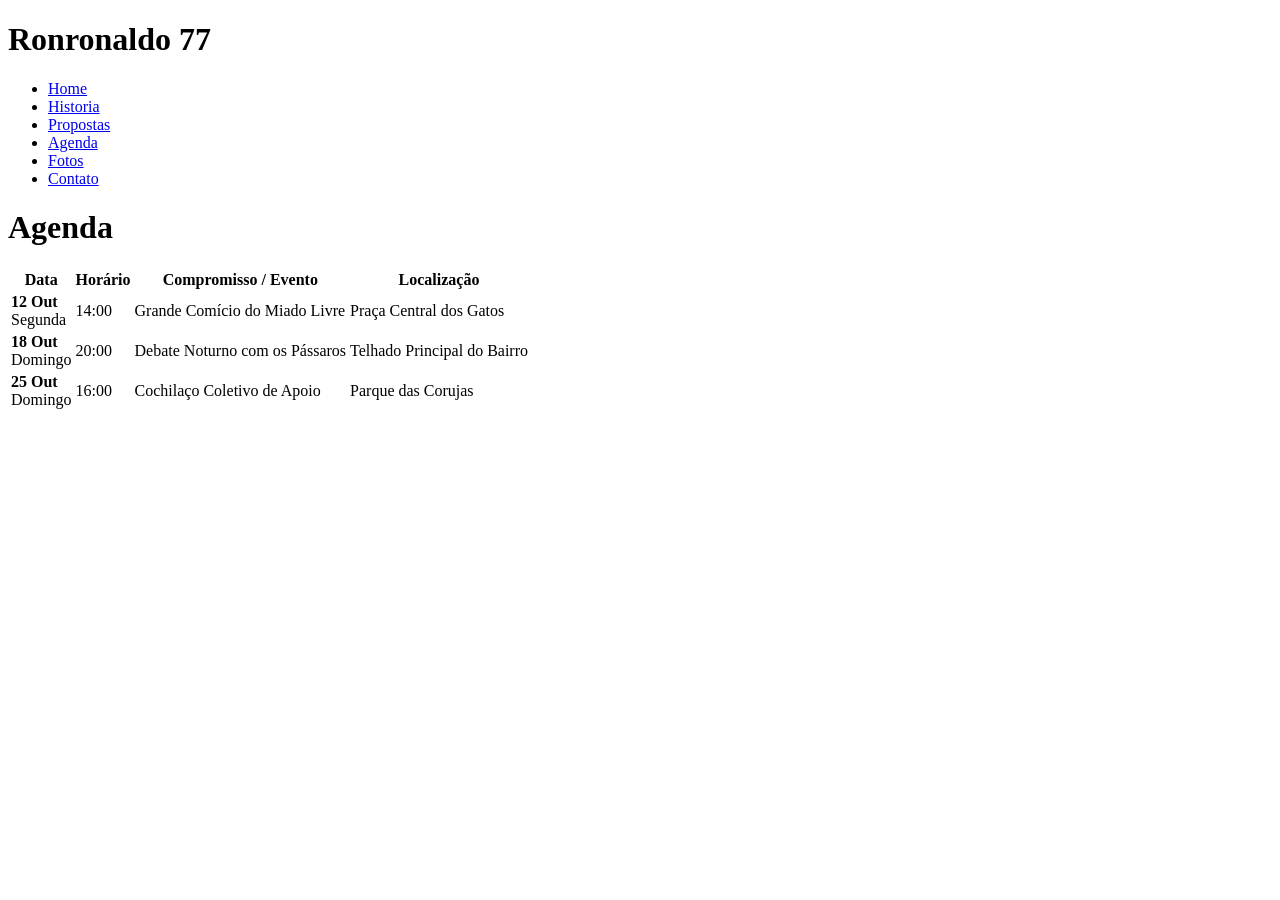
==== HTML/agenda.html @ 277dc14c "first commit" ====
<!DOCTYPE html>
<html lang="en">

<head>
    <meta charset="UTF-8">
    <meta name="viewport" content="width=device-width, initial-scale=1.0">
    <title>Ronronaldo 77</title>
    <link rel="stylesheet" href="">
</head>

<body>

    <header>
        <!-- Aqui é o menu -->
        <div class="logo">

            <h1>Ronronaldo 77</h1>

        </div>
        <nav>
            <ul>
                <li><a href="index.html">Home</a></li>
                <li><a href="historia.html">Historia</a></li>
                <li><a href="propostas.html">Propostas</a></li>
                <li><a href="agenda.html">Agenda</a></li>
                <li><a href="gallery.html">Fotos</a></li>
                <li><a href="contact.html">Contato</a></li>
            </ul>
        </nav>
    </header>

    <div class="">
        <!-- exemplo de como pode fcar a ficar a tabela -->
        
        <div class="">
            <h1>Agenda</h1>
            <table>
                <thead>
                    <tr>
                        <th>Data</th>
                        <th>Horário</th>
                        <th>Compromisso / Evento</th>
                        <th>Localização</th>
                    </tr>
                </thead>
                <tbody>
                    <tr>
                        <td class="data-celula"><strong>12 Out</strong><br>Segunda</td>
                        <td>14:00</td>
                        <td>Grande Comício do Miado Livre</td>
                        <td>Praça Central dos Gatos</td>
                    </tr>
                    <tr>
                        <td class="data-celula"><strong>18 Out</strong><br>Domingo</td>
                        <td>20:00</td>
                        <td>Debate Noturno com os Pássaros</td>
                        <td>Telhado Principal do Bairro</td>
                    </tr>
                    <tr>
                        <td class="data-celula"><strong>25 Out</strong><br>Domingo</td>
                        <td>16:00</td>
                        <td>Cochilaço Coletivo de Apoio</td>
                        <td>Parque das Corujas</td>
                    </tr>
                </tbody>
            </table>

        </div>

</body>

</html>
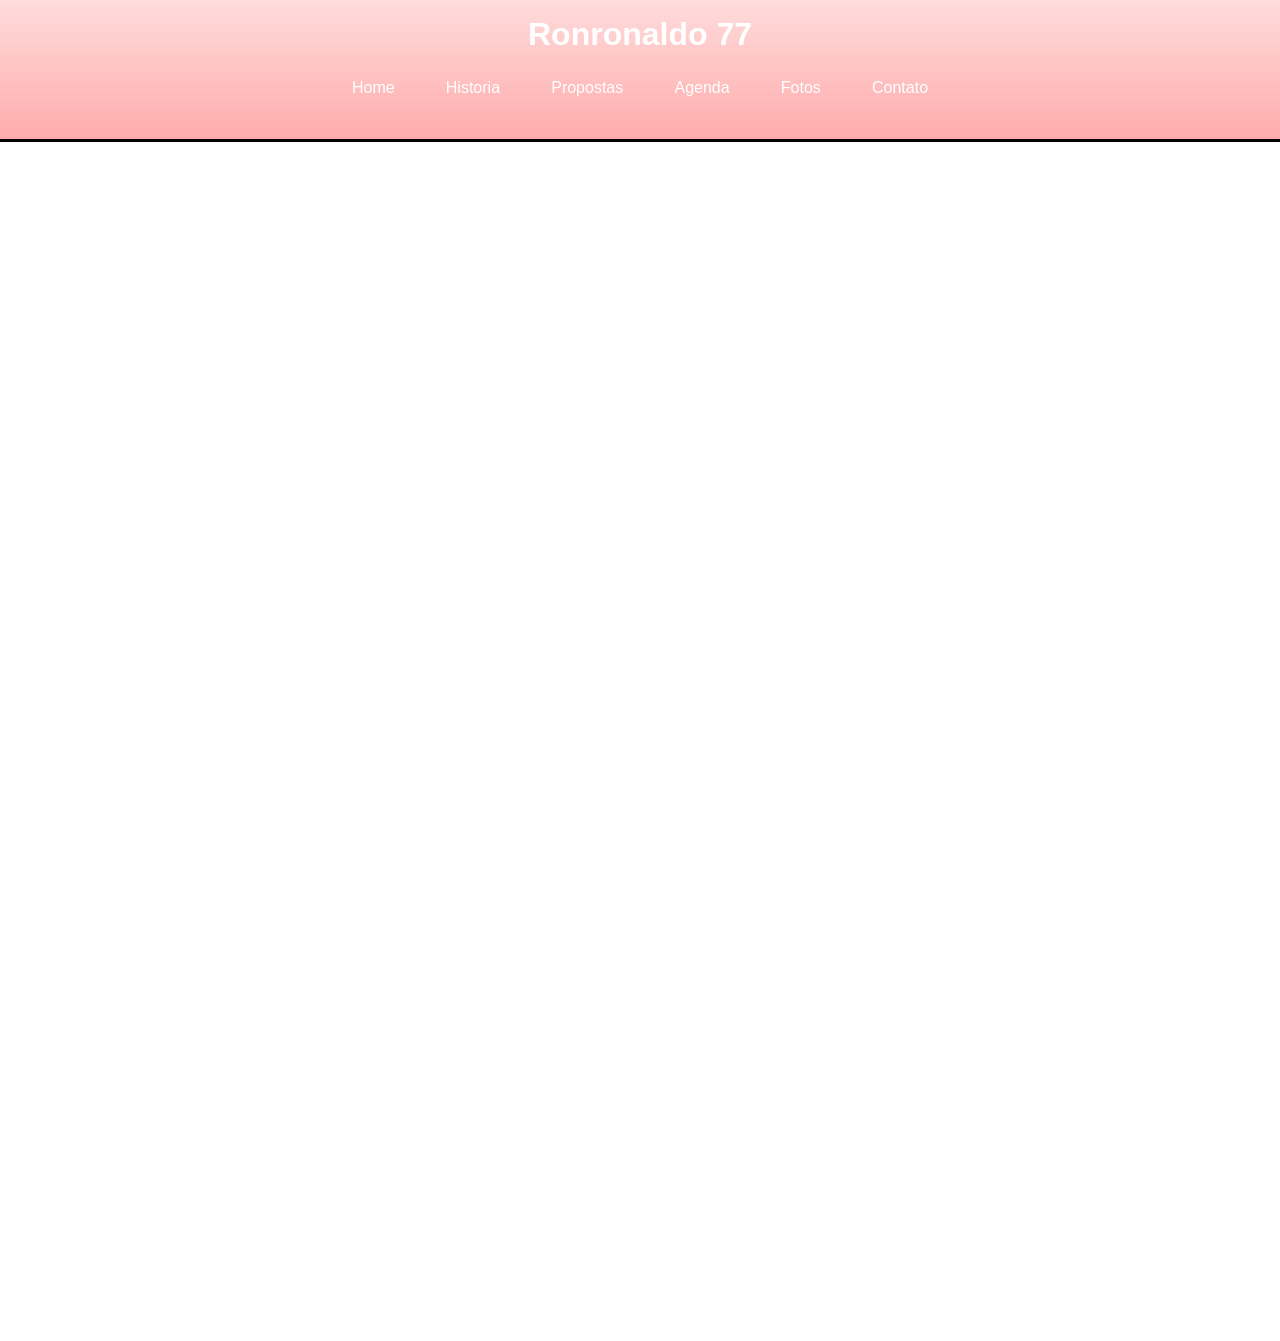
==== commit f3499c95: "Add files via upload" ====
--- a/HTML/agenda.html
+++ b/HTML/agenda.html
@@ -5,7 +5,8 @@
     <meta charset="UTF-8">
     <meta name="viewport" content="width=device-width, initial-scale=1.0">
     <title>Ronronaldo 77</title>
-    <link rel="stylesheet" href="">
+    <link rel="stylesheet" href="css/style.css">
+    <!-- tem que colocar a classe aqui nas div eu não coloquei nome em nenhuma classe, algumas possuem outras não então conferir-->
 </head>
 
 <body>
@@ -17,21 +18,25 @@
             <h1>Ronronaldo 77</h1>
 
         </div>
-        <nav>
-            <ul>
-                <li><a href="index.html">Home</a></li>
-                <li><a href="historia.html">Historia</a></li>
-                <li><a href="propostas.html">Propostas</a></li>
-                <li><a href="agenda.html">Agenda</a></li>
-                <li><a href="gallery.html">Fotos</a></li>
-                <li><a href="contact.html">Contato</a></li>
-            </ul>
-        </nav>
+        <div class="menu">
+
+            <nav>
+
+                <a href="index.html">Home</a>
+                <a href="historia.html">Historia</a>
+                <a href="propostas.html">Propostas</a>
+                <a href="agenda.html">Agenda</a>
+                <a href="album.html">Fotos</a>
+                <a href="contato.html">Contato</a>
+
+            </nav>
+
+        </div>
     </header>
 
     <div class="">
         <!-- exemplo de como pode fcar a ficar a tabela -->
-        
+
         <div class="">
             <h1>Agenda</h1>
             <table>
@@ -40,28 +45,160 @@
                         <th>Data</th>
                         <th>Horário</th>
                         <th>Compromisso / Evento</th>
-                        <th>Localização</th>
                     </tr>
                 </thead>
                 <tbody>
                     <tr>
-                        <td class="data-celula"><strong>12 Out</strong><br>Segunda</td>
-                        <td>14:00</td>
-                        <td>Grande Comício do Miado Livre</td>
-                        <td>Praça Central dos Gatos</td>
-                    </tr>
-                    <tr>
-                        <td class="data-celula"><strong>18 Out</strong><br>Domingo</td>
-                        <td>20:00</td>
-                        <td>Debate Noturno com os Pássaros</td>
-                        <td>Telhado Principal do Bairro</td>
-                    </tr>
-                    <tr>
-                        <td class="data-celula"><strong>25 Out</strong><br>Domingo</td>
-                        <td>16:00</td>
-                        <td>Cochilaço Coletivo de Apoio</td>
-                        <td>Parque das Corujas</td>
-                    </tr>
+                        <td class="data-celula"><strong>01 Out</strong><br>Sábado</td>
+                        <td>18:00</td>
+                        <td>Lançamento oficial da campanha na praça central.</td>
+                    </tr>
+                    <tr>
+                        <td class="data-celula"><strong>02 Out</strong><br>Domingo</td>
+                        <td>10:00</td>
+                        <td>Visita a escolas municipais.</td>
+                    </tr>
+                    <tr>
+                        <td class=""><strong>03 Out</strong><br>Segunda</td>
+                        <td>14:00</td>
+                        <td>Reunião com comerciantes locais.</td>
+                    </tr>
+                    <tr>
+                        <td class="data-celula"><strong>04 Out</strong><br>Terça</td>
+                        <td>20:00</td>
+                        <td>Caminhada pelo centro da cidade.</td>
+                    </tr>
+                    <tr>
+                        <td class="data-celula"><strong>05 Out</strong><br>Quarta</td>
+                        <td>16:00</td>
+                        <td>Encontro com lideranças comunitárias.</td>
+                    </tr>
+                    <tr>
+                        <td class="data-celula"><strong>06 Out</strong><br>Quinta</td>
+                        <td>19:00</td>
+                        <td>Participação em evento esportivo.</td>
+                    </tr>
+                    <tr>
+                        <td class="data-celula"><strong>07 Out</strong><br>Sexta</td>
+                        <td>15:00</td>
+                        <td>Live para responder perguntas da população.</td>
+                    </tr>
+                    <tr>
+                        <td class="data-celula"><strong>08 Out</strong><br>Sábado</td>
+                        <td>17:00</td>
+                        <td>Visita ao hospital municipal.</td>
+                    </tr>
+                    <tr>
+                        <td class="data-celula"><strong>09 Out</strong><br>Domingo</td>
+                        <td>18:00</td>
+                        <td>Reunião sobre melhorias no transporte público.</td>
+                    </tr>
+                    <tr>
+                        <td class="data-celula"><strong>10 Out</strong><br>Segunda</td>
+                        <td>10:00</td>
+                        <td>Entrevista para rádio local.</td>
+                    </tr>
+                    <tr>
+                        <td class="data-celula"><strong>11 Out</strong><br>Terça</td>
+                        <td>14:00</td>
+                        <td>Visita a bairros periféricos.</td>
+                    </tr>
+                    <tr>
+                        <td class="data-celula"><strong>12 Out</strong><br>Quarta</td>
+                        <td>20:00</td>
+                        <td>Debate com jovens estudantes.</td>
+                    </tr>
+                    <tr>
+                        <td class="data-celula"><strong>13 Out</strong><br>Quinta</td>
+                        <td>16:00</td>
+                        <td>Mutirão de limpeza em praça pública.</td>
+                    </tr>
+                    <tr>
+                        <td class="data-celula"><strong>14 Out</strong><br>Sexta</td>
+                        <td>19:00</td>
+                        <td>Encontro com agricultores da região.</td>
+                    </tr>
+                    <tr>
+                        <td class="data-celula"><strong>15 Out</strong><br>Sábado</td>
+                        <td>15:00</td>
+                        <td>Apresentação de propostas para a educação.</td>
+                    </tr>
+                    <tr>
+                        <td class="data-celula"><strong>16 Out</strong><br>Domingo</td>
+                        <td>17:00</td>
+                        <td>Caminhada em feira livre.</td>
+                    </tr>
+                    <tr>
+                        <td class="data-celula"><strong>17 Out</strong><br>Segunda</td>
+                        <td>18:00</td>
+                        <td>Reunião com profissionais da saúde.</td>
+                    </tr>
+                    <tr>
+                        <td class="data-celula"><strong>18 Out</strong><br>Terça</td>
+                        <td>10:00</td>
+                        <td>Visita a projetos sociais.</td>
+                    </tr>
+                    <tr>
+                        <td class="data-celula"><strong>19 Out</strong><br>Quarta</td>
+                        <td>14:00</td>
+                        <td>Entrevista para jornal local.</td>
+                    </tr>
+                    <tr>
+                        <td class="data-celula"><strong>20 Out</strong><br>Quinta</td>
+                        <td>20:00</td>
+                        <td>Debate sobre segurança pública.</td>
+                    </tr>
+                    <tr>
+                        <td class="data-celula"><strong>21 Out</strong><br>Sexta</td>
+                        <td>16:00</td>
+                        <td>Encontro com associações de moradores.</td>
+                    </tr>
+                    <tr>
+                        <td class="data-celula"><strong>22 Out</strong><br>Sábado</td>
+                        <td>19:00</td>
+                        <td>Visita a empresas locais.</td>
+                    </tr>
+                    <tr>
+                        <td class="data-celula"><strong>23 Out</strong><br>Domingo</td>
+                        <td>15:00</td>
+                        <td>Apresentação de propostas ambientais.</td>
+                    </tr>
+                    <tr>
+                        <td class="data-celula"><strong>24 Out</strong><br>Segunda</td>
+                        <td>17:00</td>
+                        <td>Participação em evento cultural.</td>
+                    </tr>
+                    <tr>
+                        <td class="data-celula"><strong>25 Out</strong><br>Terça</td>
+                        <td>18:00</td>
+                        <td>Reunião com professores.</td>
+                    </tr>
+                    <tr>
+                        <td class="data-celula"><strong>26 Out</strong><br>Quarta</td>
+                        <td>10:00</td>
+                        <td>Caminhada em bairros residenciais.</td>
+                    </tr>
+                    <tr>
+                        <td class="data-celula"><strong>27 Out</strong><br>Quinta</td>
+                        <td>14:00</td>
+                        <td>Debate público com moradores.</td>
+                    </tr>
+                    <tr>
+                        <td class="data-celula"><strong>28 Out</strong><br>Sexta</td>
+                        <td>20:00</td>
+                        <td>Live sobre prestação de contas da campanha.</td>
+                    </tr>
+                    <tr>
+                        <td class="data-celula"><strong>29 Out</strong><br>Sábado</td>
+                        <td>16:00</td>
+                        <td>Grande carreata pela cidade.</td>
+                    </tr>
+                    <tr>
+                        <td class="data-celula"><strong>30 Out</strong><br>Domingo</td>
+                        <td>19:00</td>
+                        <td>Comício de encerramento da campanha.</td>
+                    </tr>
+
                 </tbody>
             </table>
 
--- a/HTML/css/style.css
+++ b/HTML/css/style.css
@@ -0,0 +1,108 @@
+* {
+    margin: 0;
+    padding: 0;
+    box-sizing: border-box;
+}
+
+body {
+    font-family: Arial, sans-serif;
+    background-image: url("https://images.unsplash.com/photo-1710162734220-d543f0dff259?q=80&w=1032&auto=format&fit=crop&ixlib=rb-4.1.0&ixid=M3wxMjA3fDB8MHxwaG90by1wYWdlfHx8fGVufDB8fHx8fA%3D%3D");
+    background-size: cover;
+    color: white;
+}
+
+header {
+    background: linear-gradient(to bottom, #ffd1d1c2, rgba(255, 106, 106, 0.562));
+    color: white;
+    padding: 1rem;
+    text-align: center;
+    border-bottom: 3px solid black;
+}
+
+nav {
+    height: 60%;
+    width: 100%;
+    padding: 1rem;
+    display: flex;
+    flex-direction: row;
+    flex-wrap: wrap;
+    justify-content: center;
+}
+
+nav a {
+    color: white;
+
+    text-decoration: none;
+    margin: 10px 2vw;
+}
+
+.balao {
+    background: linear-gradient(to bottom, #ff7d7dc2, rgba(155, 0, 0, 0.562));
+    border: 2px solid rgb(0, 0, 0);
+    width: 60%;
+    height: auto;
+    min-height: 200px;
+    margin: 5vh auto;
+    border-radius: 10px;
+}
+
+.balao h1 {
+    text-align: center;
+    font-size: 30px;
+    margin: 10px 0;
+    text-decoration: none;
+
+}
+
+.balao-metade {
+    background: linear-gradient(to bottom, #ffd1d1c2, rgba(255, 106, 106, 0.562));
+    border: 2px solid rgb(0, 0, 0);
+    width: 35%;
+    min-width: 500px;
+    min-height: 300px;
+    margin-bottom: 5vh;
+    margin: 10px 0;
+    border-radius: 10px;
+    padding: 10px;
+}
+
+.imagem {
+    width: 50%;
+    height: auto;
+    border: 2px solid rgb(0, 0, 0);
+    border-radius: 5px;
+}
+
+.imagem-pequena {
+    width: 30%;
+    border: 2px solid rgb(0, 0, 0);
+    border-radius: 5px;
+}
+
+#home {
+    display: flex;
+    flex-direction: row;
+    flex-wrap: wrap;
+    justify-content: center;
+}
+
+.caixa-flex {
+    display: flex;
+    flex-direction: row-reverse;
+    align-items: center;
+    justify-content: center;
+    gap: 10px;
+}
+
+.grid-coluna {
+    display: flex;
+    flex-direction: column;
+    align-items: center;
+    gap: 10px;
+}
+
+.grid-linha {
+    display: flex;
+    flex-direction: row;
+    gap: 10px;
+}
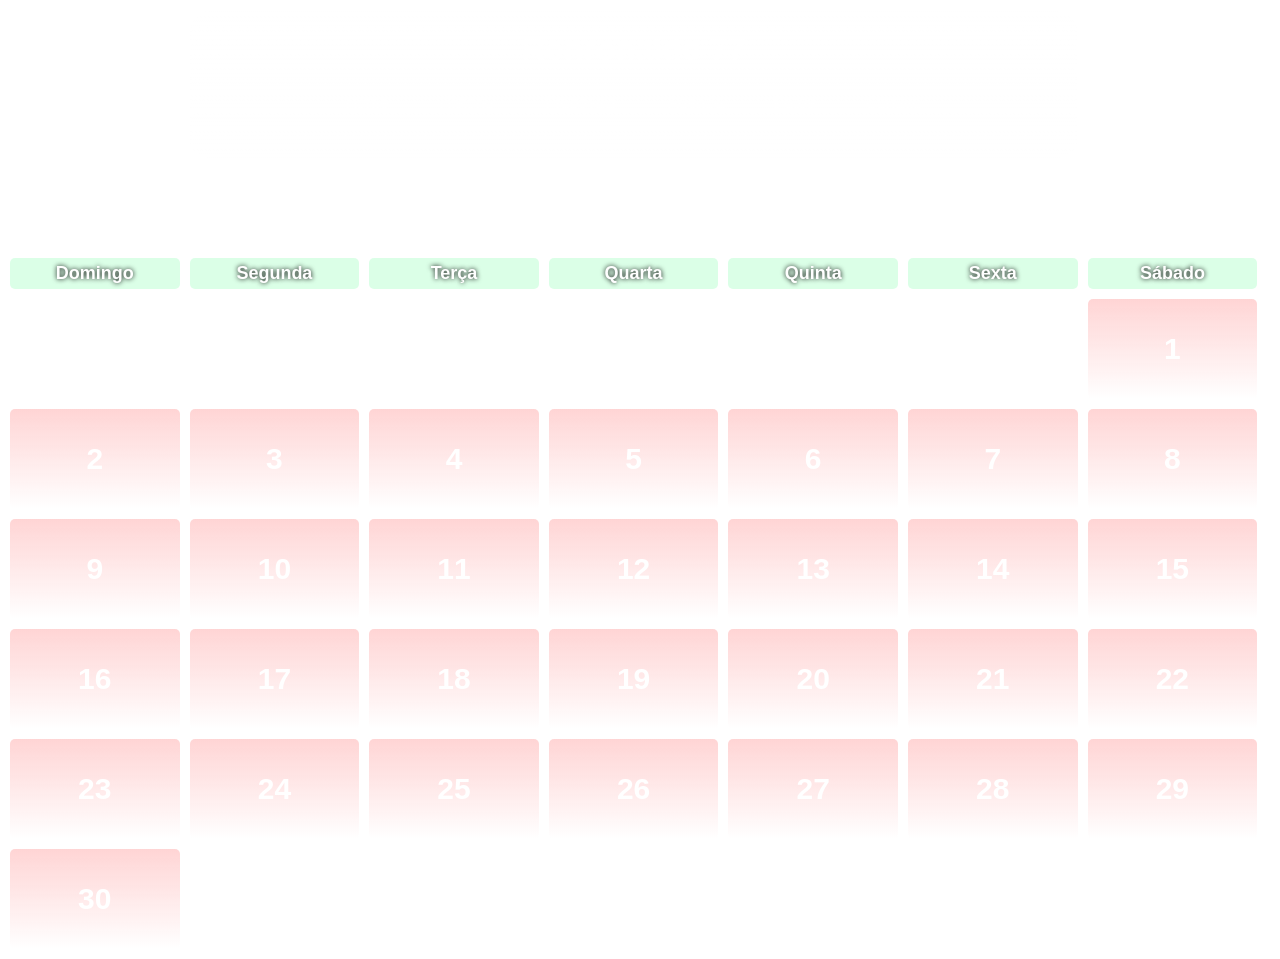
==== commit 99c82569: "Add files via upload" ====
--- a/HTML/agenda.html
+++ b/HTML/agenda.html
@@ -5,7 +5,83 @@
     <meta charset="UTF-8">
     <meta name="viewport" content="width=device-width, initial-scale=1.0">
     <title>Ronronaldo 77</title>
-    <link rel="stylesheet" href="css/style.css">
+    <link rel="stylesheet" href="style.css">
+    <style>
+        .agenda-calendario {
+            display: grid;
+            grid-template-columns: repeat(7, 1fr);
+            gap: 10px;
+            background-color: rgba(255, 255, 255, 0.027);
+            backdrop-filter: blur(10px);
+            padding: 10px;
+            border-radius: 10px;
+            margin: 10vh 0;
+        }
+
+        .grid-linha {
+            display: contents;
+        }
+
+        .dia-semana {
+            font-weight: bold;
+            font-size: 18px;
+            text-shadow: 0 0 5px rgb(0, 0, 0);
+            text-align: center;
+            padding: 5px;
+            background-color: rgba(162, 255, 193, 0.384);
+            border-radius: 5px;
+        }
+
+        .dia {
+            background: linear-gradient(to bottom, rgba(255, 163, 163, 0.459) , rgba(255, 255, 255, 0.11) );
+            backdrop-filter: blur(10px);
+            border-radius: 5px;
+            padding: 5px;
+            min-height: 100px;
+            display: flex;
+            align-items: center;
+            justify-content: center;
+            font-size: 30px;
+        }
+
+        .dia.vazio {
+            visibility: hidden;
+        }
+
+        .numero-dia {
+            font-weight: bold;
+        }
+
+        .dia:hover > .detalhes {
+            width: 100%;
+            height: 80%;
+            font-size: 15px;
+            opacity: 1;
+            background: radial-gradient(circle, rgb(255, 152, 152)50%, rgba(255, 255, 255, 0));
+            transition: all 1s;
+        }
+        .detalhes {
+            width: 5%;
+            height: 8%;
+            background: rgb(255, 152, 152);
+            font-size: 1px;
+            text-align: center;
+            padding: 5px;
+            border-radius: 5px;
+            position: absolute;
+            opacity: 0;
+            transition: all 1s;
+            display: flex;
+            flex-direction: column;
+            align-items: center;
+            justify-content: center;
+            gap: 10px;
+        }
+
+        .detalhes p {
+            text-shadow: 0 0 5px rgb(0, 0, 0);
+        }
+    </style>
     <!-- tem que colocar a classe aqui nas div eu não coloquei nome em nenhuma classe, algumas possuem outras não então conferir-->
 </head>
 
@@ -34,175 +110,296 @@
         </div>
     </header>
 
-    <div class="">
-        <!-- exemplo de como pode fcar a ficar a tabela -->
-
-        <div class="">
-            <h1>Agenda</h1>
-            <table>
-                <thead>
-                    <tr>
-                        <th>Data</th>
-                        <th>Horário</th>
-                        <th>Compromisso / Evento</th>
-                    </tr>
-                </thead>
-                <tbody>
-                    <tr>
-                        <td class="data-celula"><strong>01 Out</strong><br>Sábado</td>
-                        <td>18:00</td>
-                        <td>Lançamento oficial da campanha na praça central.</td>
-                    </tr>
-                    <tr>
-                        <td class="data-celula"><strong>02 Out</strong><br>Domingo</td>
-                        <td>10:00</td>
-                        <td>Visita a escolas municipais.</td>
-                    </tr>
-                    <tr>
-                        <td class=""><strong>03 Out</strong><br>Segunda</td>
-                        <td>14:00</td>
-                        <td>Reunião com comerciantes locais.</td>
-                    </tr>
-                    <tr>
-                        <td class="data-celula"><strong>04 Out</strong><br>Terça</td>
-                        <td>20:00</td>
-                        <td>Caminhada pelo centro da cidade.</td>
-                    </tr>
-                    <tr>
-                        <td class="data-celula"><strong>05 Out</strong><br>Quarta</td>
-                        <td>16:00</td>
-                        <td>Encontro com lideranças comunitárias.</td>
-                    </tr>
-                    <tr>
-                        <td class="data-celula"><strong>06 Out</strong><br>Quinta</td>
-                        <td>19:00</td>
-                        <td>Participação em evento esportivo.</td>
-                    </tr>
-                    <tr>
-                        <td class="data-celula"><strong>07 Out</strong><br>Sexta</td>
-                        <td>15:00</td>
-                        <td>Live para responder perguntas da população.</td>
-                    </tr>
-                    <tr>
-                        <td class="data-celula"><strong>08 Out</strong><br>Sábado</td>
-                        <td>17:00</td>
-                        <td>Visita ao hospital municipal.</td>
-                    </tr>
-                    <tr>
-                        <td class="data-celula"><strong>09 Out</strong><br>Domingo</td>
-                        <td>18:00</td>
-                        <td>Reunião sobre melhorias no transporte público.</td>
-                    </tr>
-                    <tr>
-                        <td class="data-celula"><strong>10 Out</strong><br>Segunda</td>
-                        <td>10:00</td>
-                        <td>Entrevista para rádio local.</td>
-                    </tr>
-                    <tr>
-                        <td class="data-celula"><strong>11 Out</strong><br>Terça</td>
-                        <td>14:00</td>
-                        <td>Visita a bairros periféricos.</td>
-                    </tr>
-                    <tr>
-                        <td class="data-celula"><strong>12 Out</strong><br>Quarta</td>
-                        <td>20:00</td>
-                        <td>Debate com jovens estudantes.</td>
-                    </tr>
-                    <tr>
-                        <td class="data-celula"><strong>13 Out</strong><br>Quinta</td>
-                        <td>16:00</td>
-                        <td>Mutirão de limpeza em praça pública.</td>
-                    </tr>
-                    <tr>
-                        <td class="data-celula"><strong>14 Out</strong><br>Sexta</td>
-                        <td>19:00</td>
-                        <td>Encontro com agricultores da região.</td>
-                    </tr>
-                    <tr>
-                        <td class="data-celula"><strong>15 Out</strong><br>Sábado</td>
-                        <td>15:00</td>
-                        <td>Apresentação de propostas para a educação.</td>
-                    </tr>
-                    <tr>
-                        <td class="data-celula"><strong>16 Out</strong><br>Domingo</td>
-                        <td>17:00</td>
-                        <td>Caminhada em feira livre.</td>
-                    </tr>
-                    <tr>
-                        <td class="data-celula"><strong>17 Out</strong><br>Segunda</td>
-                        <td>18:00</td>
-                        <td>Reunião com profissionais da saúde.</td>
-                    </tr>
-                    <tr>
-                        <td class="data-celula"><strong>18 Out</strong><br>Terça</td>
-                        <td>10:00</td>
-                        <td>Visita a projetos sociais.</td>
-                    </tr>
-                    <tr>
-                        <td class="data-celula"><strong>19 Out</strong><br>Quarta</td>
-                        <td>14:00</td>
-                        <td>Entrevista para jornal local.</td>
-                    </tr>
-                    <tr>
-                        <td class="data-celula"><strong>20 Out</strong><br>Quinta</td>
-                        <td>20:00</td>
-                        <td>Debate sobre segurança pública.</td>
-                    </tr>
-                    <tr>
-                        <td class="data-celula"><strong>21 Out</strong><br>Sexta</td>
-                        <td>16:00</td>
-                        <td>Encontro com associações de moradores.</td>
-                    </tr>
-                    <tr>
-                        <td class="data-celula"><strong>22 Out</strong><br>Sábado</td>
-                        <td>19:00</td>
-                        <td>Visita a empresas locais.</td>
-                    </tr>
-                    <tr>
-                        <td class="data-celula"><strong>23 Out</strong><br>Domingo</td>
-                        <td>15:00</td>
-                        <td>Apresentação de propostas ambientais.</td>
-                    </tr>
-                    <tr>
-                        <td class="data-celula"><strong>24 Out</strong><br>Segunda</td>
-                        <td>17:00</td>
-                        <td>Participação em evento cultural.</td>
-                    </tr>
-                    <tr>
-                        <td class="data-celula"><strong>25 Out</strong><br>Terça</td>
-                        <td>18:00</td>
-                        <td>Reunião com professores.</td>
-                    </tr>
-                    <tr>
-                        <td class="data-celula"><strong>26 Out</strong><br>Quarta</td>
-                        <td>10:00</td>
-                        <td>Caminhada em bairros residenciais.</td>
-                    </tr>
-                    <tr>
-                        <td class="data-celula"><strong>27 Out</strong><br>Quinta</td>
-                        <td>14:00</td>
-                        <td>Debate público com moradores.</td>
-                    </tr>
-                    <tr>
-                        <td class="data-celula"><strong>28 Out</strong><br>Sexta</td>
-                        <td>20:00</td>
-                        <td>Live sobre prestação de contas da campanha.</td>
-                    </tr>
-                    <tr>
-                        <td class="data-celula"><strong>29 Out</strong><br>Sábado</td>
-                        <td>16:00</td>
-                        <td>Grande carreata pela cidade.</td>
-                    </tr>
-                    <tr>
-                        <td class="data-celula"><strong>30 Out</strong><br>Domingo</td>
-                        <td>19:00</td>
-                        <td>Comício de encerramento da campanha.</td>
-                    </tr>
-
-                </tbody>
-            </table>
+    <div class="conteiner">
+        <!-- exemplo de como pode fcar a ficar a tabela, vo faze do meu jeito euem -->
+
+        <div class="agenda-calendario grid-coluna">
+
+            <!-- Cabeçalho -->
+            <div class="grid-linha cabecalho-agenda">
+                <div class="dia-semana">Domingo</div>
+                <div class="dia-semana">Segunda</div>
+                <div class="dia-semana">Terça</div>
+                <div class="dia-semana">Quarta</div>
+                <div class="dia-semana">Quinta</div>
+                <div class="dia-semana">Sexta</div>
+                <div class="dia-semana">Sábado</div>
+            </div>
+
+            <!-- Semana 1 -->
+            <div class="grid-linha">
+                <div class="dia vazio"></div>
+                <div class="dia vazio"></div>
+                <div class="dia vazio"></div>
+                <div class="dia vazio"></div>
+                <div class="dia vazio"></div>
+                <div class="dia vazio"></div>
+
+                <div class="dia">
+                    <div class="numero-dia">1</div>
+                    <div class="detalhes">
+                        <p>18:00</p>
+                        <p>Lançamento oficial da campanha na praça central.</p>
+                    </div>
+                </div>
+            </div>
+
+            <!-- Semana 2 -->
+            <div class="grid-linha">
+                <div class="dia">
+                    <div class="numero-dia">2</div>
+                    <div class="detalhes">
+                        <p>10:00</p>
+                        <p>Visita a escolas municipais.</p>
+                    </div>
+                </div>
+
+                <div class="dia">
+                    <div class="numero-dia">3</div>
+                    <div class="detalhes">
+                        <p>14:00</p>
+                        <p>Reunião com comerciantes locais.</p>
+                    </div>
+                </div>
+
+                <div class="dia">
+                    <div class="numero-dia">4</div>
+                    <div class="detalhes">
+                        <p>20:00</p>
+                        <p>Caminhada pelo centro da cidade.</p>
+                    </div>
+                </div>
+
+                <div class="dia">
+                    <div class="numero-dia">5</div>
+                    <div class="detalhes">
+                        <p>16:00</p>
+                        <p>Encontro com lideranças comunitárias.</p>
+                    </div>
+                </div>
+
+                <div class="dia">
+                    <div class="numero-dia">6</div>
+                    <div class="detalhes">
+                        <p>19:00</p>
+                        <p>Participação em evento esportivo.</p>
+                    </div>
+                </div>
+
+                <div class="dia">
+                    <div class="numero-dia">7</div>
+                    <div class="detalhes">
+                        <p>15:00</p>
+                        <p>Live para responder perguntas da população.</p>
+                    </div>
+                </div>
+
+                <div class="dia">
+                    <div class="numero-dia">8</div>
+                    <div class="detalhes">
+                        <p>17:00</p>
+                        <p>Visita ao hospital municipal.</p>
+                    </div>
+                </div>
+            </div>
+
+            <!-- Semana 3 -->
+            <div class="grid-linha">
+                <div class="dia">
+                    <div class="numero-dia">9</div>
+                    <div class="detalhes">
+                        <p>18:00</p>
+                        <p>Reunião sobre melhorias no transporte público.</p>
+                    </div>
+                </div>
+
+                <div class="dia">
+                    <div class="numero-dia">10</div>
+                    <div class="detalhes">
+                        <p>10:00</p>
+                        <p>Entrevista para rádio local.</p>
+                    </div>
+                </div>
+
+                <div class="dia">
+                    <div class="numero-dia">11</div>
+                    <div class="detalhes">
+                        <p>14:00</p>
+                        <p>Visita a bairros periféricos.</p>
+                    </div>
+                </div>
+
+                <div class="dia">
+                    <div class="numero-dia">12</div>
+                    <div class="detalhes">
+                        <p>20:00</p>
+                        <p>Debate com jovens estudantes.</p>
+                    </div>
+                </div>
+
+                <div class="dia">
+                    <div class="numero-dia">13</div>
+                    <div class="detalhes">
+                        <p>16:00</p>
+                        <p>Mutirão de limpeza em praça pública.</p>
+                    </div>
+                </div>
+
+                <div class="dia">
+                    <div class="numero-dia">14</div>
+                    <div class="detalhes">
+                        <p>19:00</p>
+                        <p>Encontro com agricultores da região.</p>
+                    </div>
+                </div>
+
+                <div class="dia">
+                    <div class="numero-dia">15</div>
+                    <div class="detalhes">
+                        <p>15:00</p>
+                        <p>Apresentação de propostas para a educação.</p>
+                    </div>
+                </div>
+            </div>
+
+            <!-- Semana 4 -->
+            <div class="grid-linha">
+                <div class="dia">
+                    <div class="numero-dia">16</div>
+                    <div class="detalhes">
+                        <p>17:00</p>
+                        <p>Caminhada em feira livre.</p>
+                    </div>
+                </div>
+
+                <div class="dia">
+                    <div class="numero-dia">17</div>
+                    <div class="detalhes">
+                        <p>18:00</p>
+                        <p>Reunião com profissionais da saúde.</p>
+                    </div>
+                </div>
+
+                <div class="dia">
+                    <div class="numero-dia">18</div>
+                    <div class="detalhes">
+                        <p>10:00</p>
+                        <p>Visita a projetos sociais.</p>
+                    </div>
+                </div>
+
+                <div class="dia">
+                    <div class="numero-dia">19</div>
+                    <div class="detalhes">
+                        <p>14:00</p>
+                        <p>Entrevista para jornal local.</p>
+                    </div>
+                </div>
+
+                <div class="dia">
+                    <div class="numero-dia">20</div>
+                    <div class="detalhes">
+                        <p>20:00</p>
+                        <p>Debate sobre segurança pública.</p>
+                    </div>
+                </div>
+
+                <div class="dia">
+                    <div class="numero-dia">21</div>
+                    <div class="detalhes">
+                        <p>16:00</p>
+                        <p>Encontro com associações de moradores.</p>
+                    </div>
+                </div>
+
+                <div class="dia">
+                    <div class="numero-dia">22</div>
+                    <div class="detalhes">
+                        <p>19:00</p>
+                        <p>Visita a empresas locais.</p>
+                    </div>
+                </div>
+            </div>
+
+            <!-- Semana 5 -->
+            <div class="grid-linha">
+                <div class="dia">
+                    <div class="numero-dia">23</div>
+                    <div class="detalhes">
+                        <p>15:00</p>
+                        <p>Apresentação de propostas ambientais.</p>
+                    </div>
+                </div>
+
+                <div class="dia">
+                    <div class="numero-dia">24</div>
+                    <div class="detalhes">
+                        <p>17:00</p>
+                        <p>Participação em evento cultural.</p>
+                    </div>
+                </div>
+
+                <div class="dia">
+                    <div class="numero-dia">25</div>
+                    <div class="detalhes">
+                        <p>18:00</p>
+                        <p>Reunião com professores.</p>
+                    </div>
+                </div>
+
+                <div class="dia">
+                    <div class="numero-dia">26</div>
+                    <div class="detalhes">
+                        <p>10:00</p>
+                        <p>Caminhada em bairros residenciais.</p>
+                    </div>
+                </div>
+
+                <div class="dia">
+                    <div class="numero-dia">27</div>
+                    <div class="detalhes">
+                        <p>14:00</p>
+                        <p>Debate público com moradores.</p>
+                    </div>
+                </div>
+
+                <div class="dia">
+                    <div class="numero-dia">28</div>
+                    <div class="detalhes">
+                        <p>20:00</p>
+                        <p>Live sobre prestação de contas da campanha.</p>
+                    </div>
+                </div>
+
+                <div class="dia">
+                    <div class="numero-dia">29</div>
+                    <div class="detalhes">
+                        <p>16:00</p>
+                        <p>Grande carreata pela cidade.</p>
+                    </div>
+                </div>
+            </div>
+
+            <!-- Semana 6 -->
+            <div class="grid-linha">
+                <div class="dia">
+                    <div class="numero-dia">30</div>
+                    <div class="detalhes">
+                        <p>19:00</p>
+                        <p>Comício de encerramento da campanha.</p>
+                    </div>
+                </div>
+
+                <div class="dia vazio"></div>
+                <div class="dia vazio"></div>
+                <div class="dia vazio"></div>
+                <div class="dia vazio"></div>
+                <div class="dia vazio"></div>
+                <div class="dia vazio"></div>
+            </div>
 
         </div>
+    </div>
 
 </body>
 
--- a/HTML/style.css
+++ b/HTML/style.css
@@ -0,0 +1,196 @@
+* {
+    margin: 0;
+    padding: 0;
+    box-sizing: border-box;
+}
+
+body {
+    width: 99vw;
+    height: 98vh;
+    font-family: Arial, sans-serif;
+    background-image: url("../img/fundo.gif");
+    background-size: cover;
+    
+    
+    /* Mantém o tamanho original do GIF (evita o zoom e o desfoque) */
+    background-size: auto; 
+    
+    /* Faz o GIF se repetir horizontalmente e verticalmente */
+    background-repeat: repeat; 
+    
+    background-position: center;
+    color: white;
+}
+
+header {
+    width: 70%;
+    margin: 10px auto;
+    background: linear-gradient(to bottom, #ffffff98,rgba(255, 255, 255, 0.37), rgba(255, 255, 255, 0));
+    border: 1px solid rgba(255, 255, 255, 0.308);
+    border-top: 1px solid rgb(255, 255, 255);
+    border-bottom: none;
+    backdrop-filter: blur(5px);
+    box-shadow: 0 0 15px 5px rgba(255, 255, 255, 0.212); 
+    color: white;
+    
+    padding: 20px;
+    text-align: center;
+    border-radius: 20px;
+}
+footer {
+    width: 70%;
+    margin: 10px auto;
+    background: linear-gradient(to bottom, #ffffff98,rgba(255, 255, 255, 0.37), rgba(255, 255, 255, 0));
+    border: 1px solid rgba(255, 255, 255, 0.308);
+    border-top: 1px solid rgb(255, 255, 255);
+    border-bottom: none;
+    backdrop-filter: blur(100px);
+    box-shadow: 0 0 15px 5px rgba(255, 255, 255, 0.212); 
+    color: white;
+    
+    padding: 20px;
+    text-align: center;
+    border-radius: 20px;
+}
+nav {
+    height: 60%;
+    width: 100%;
+    padding: 1rem;
+    display: flex;
+    flex-direction: row;
+    flex-wrap: wrap;
+    justify-content: center;
+}
+
+nav a {
+    color: white;
+
+    text-decoration: none;
+    margin: 10px 2vw;
+}
+
+.balao {
+    background: linear-gradient(to bottom, #ffffff6c, rgba(255, 149, 149, 0));
+    backdrop-filter: blur(5px);
+    border: 1px solid rgba(255, 255, 255, 0.308);
+    border-top: 1px solid rgba(255, 255, 255, 0.753);
+    border-bottom: none;
+    box-shadow: 0 0 15px 5px rgba(219, 129, 255, 0.212);
+    width: 60%;
+    height: auto;
+    min-height: 200px;
+    margin: 5vh auto;
+    border-radius: 10px;
+    padding: 10px;
+}
+.balao p {
+    text-align: justify;
+    font-size: 20px;
+    margin: 10px 0;
+    text-decoration: none;
+    text-shadow: 0px 0px 5px rgba(0, 0, 0, 0.425);
+}
+
+.balao h1 {
+    text-align: center;
+    font-size: 35px;
+    margin: 10px 0;
+    text-decoration: none;
+    text-shadow: 0px 0px 5px rgb(0, 0, 0);
+}
+
+.balao-metade {
+    background: linear-gradient(to bottom, #ffffff81, rgba(255, 255, 255, 0.178));
+    border: 1px solid rgba(255, 255, 255, 0.534);
+    border-top: 2px solid rgb(255, 255, 255);
+    border-bottom: none;
+    box-shadow: 0 0 15px 5px rgba(255, 159, 159, 0.329);
+    width: 35%;
+    min-width: 500px;
+    min-height: 300px;
+    margin-bottom: 5vh;
+    margin: 10px 0;
+    border-radius: 10px;
+    padding: 10px;
+}
+
+.imagem {
+    width: 50%;
+    height: auto;
+    border: 2px solid rgb(0, 0, 0);
+    border-radius: 5px;
+}
+
+.imagem-pequena {
+    width: 30%;
+    border: 2px solid rgb(0, 0, 0);
+    border-radius: 5px;
+}
+
+#home {
+    display: flex;
+    flex-direction: row;
+    flex-wrap: wrap;
+    justify-content: center;
+}
+
+.caixa-flex {
+    display: flex;
+    flex-direction: row-reverse;
+    align-items: center;
+    justify-content: center;
+    gap: 10px;
+}
+
+.grid-coluna {
+    display: flex;
+    flex-direction: column;
+    align-items: center;
+    gap: 10px;
+}
+
+.grid-linha {
+    display: flex;
+    flex-direction: row;
+    gap: 10px;
+}
+
+
+
+::-webkit-scrollbar {
+    width: 14px; /* Largura ideal para dar presença sem poluir */
+    height: 14px; /* Para rolagem horizontal, se houver */
+}
+
+/* 2. A Pista (O fundo por onde o scroll corre) */
+::-webkit-scrollbar-track {
+    background: #0b0c10; /* Preto profundo / grafite escuro */
+    border-left: 1px solid #1f2833; /* Linha sutil para separar do conteúdo */
+}
+
+/* 3. O Botão (A rodinha que se move) */
+::-webkit-scrollbar-thumb {
+    /* Gradiente vertical irado mudando de cor */
+    background: linear-gradient(180deg, #00f2fe 0%, #4facfe 100%); 
+    
+    /* Deixa os cantos completamente arredondados (estilo cápsula) */
+    border-radius: 50px; 
+    
+    /* TRUQUE DE DEV: Cria uma borda transparente falsa. 
+       Isso faz a rodinha parecer mais fina e "flutuar" no meio da pista */
+    border: 4px solid #0b0c10; 
+}
+
+/* 4. Efeito ao passar o mouse (Hover) */
+::-webkit-scrollbar-thumb:hover {
+    /* O gradiente muda de tom para dar feedback visual de clique/toque */
+    background: linear-gradient(180deg, #00ff87 0%, #60efff 100%); 
+}
+
+/* ==========================================
+   SUPORTE PARA FIREFOX (Padrão atual)
+   ========================================== */
+html {
+    scrollbar-width: thin;
+    scrollbar-color: #00f2fe #0b0c10;
+}
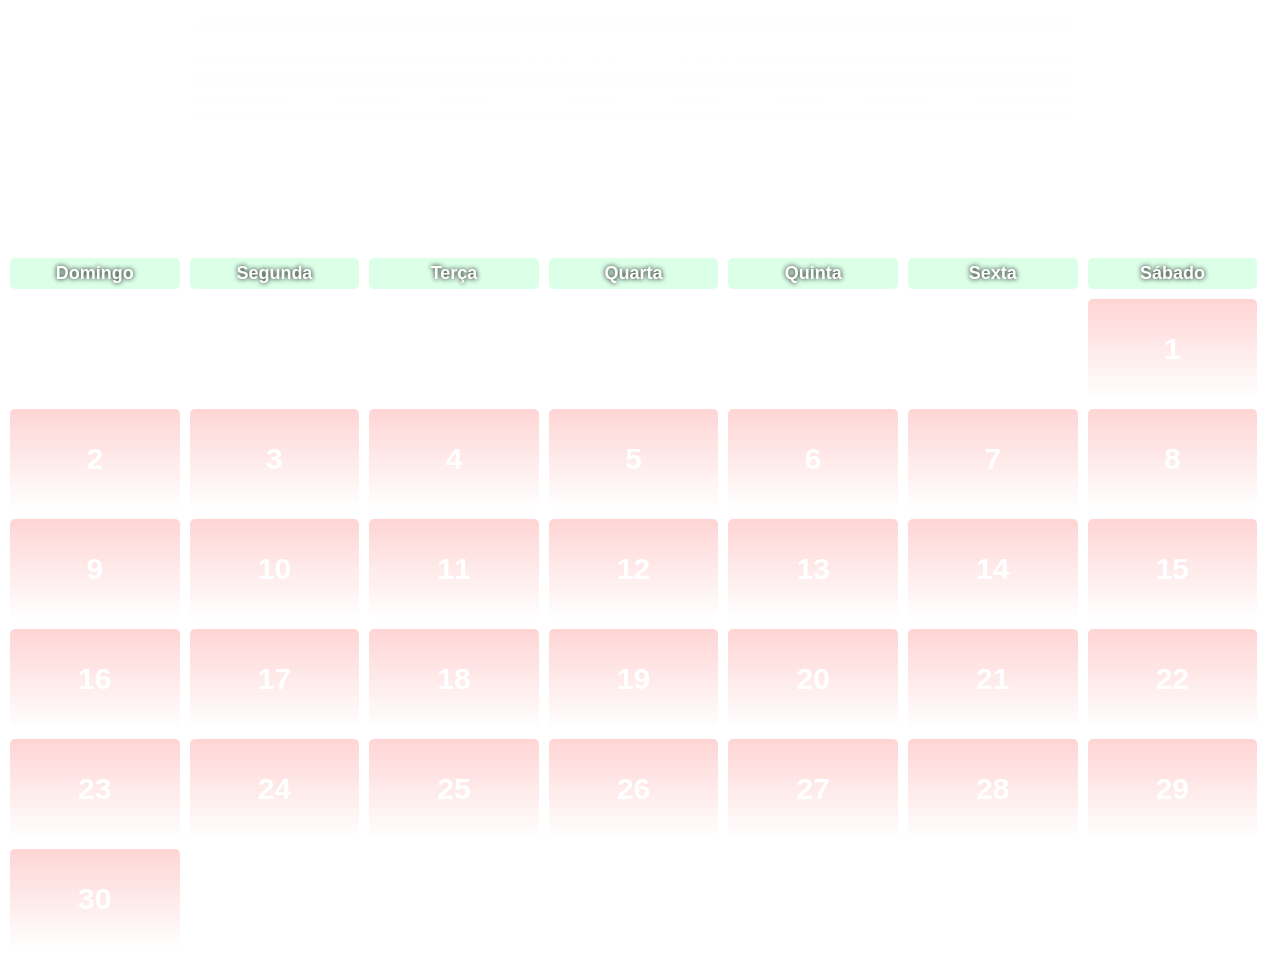
==== commit 463238af: "Add files via upload" ====
--- a/HTML/agenda.html
+++ b/HTML/agenda.html
@@ -33,7 +33,7 @@
         }
 
         .dia {
-            background: linear-gradient(to bottom, rgba(255, 163, 163, 0.459) , rgba(255, 255, 255, 0.11) );
+            background: linear-gradient(to bottom, rgba(255, 163, 163, 0.459), rgba(255, 255, 255, 0.11));
             backdrop-filter: blur(10px);
             border-radius: 5px;
             padding: 5px;
@@ -52,7 +52,7 @@
             font-weight: bold;
         }
 
-        .dia:hover > .detalhes {
+        .dia:hover>.detalhes {
             width: 100%;
             height: 80%;
             font-size: 15px;
@@ -60,6 +60,7 @@
             background: radial-gradient(circle, rgb(255, 152, 152)50%, rgba(255, 255, 255, 0));
             transition: all 1s;
         }
+
         .detalhes {
             width: 5%;
             height: 8%;
@@ -94,20 +95,17 @@
             <h1>Ronronaldo 77</h1>
 
         </div>
-        <div class="menu">
-
-            <nav>
-
-                <a href="index.html">Home</a>
-                <a href="historia.html">Historia</a>
-                <a href="propostas.html">Propostas</a>
-                <a href="agenda.html">Agenda</a>
-                <a href="album.html">Fotos</a>
-                <a href="contato.html">Contato</a>
-
-            </nav>
-
-        </div>
+        <nav>
+
+            <a href="index.html">Home</a>
+            <a href="historia.html">Historia</a>
+            <a href="propostas.html">Propostas</a>
+            <a href="agenda.html">Agenda</a>
+            <a href="musica.html">Musica</a>
+            <a href="album.html">Fotos</a>
+            <a href="contato.html">Contato</a>
+
+        </nav>
     </header>
 
     <div class="conteiner">
